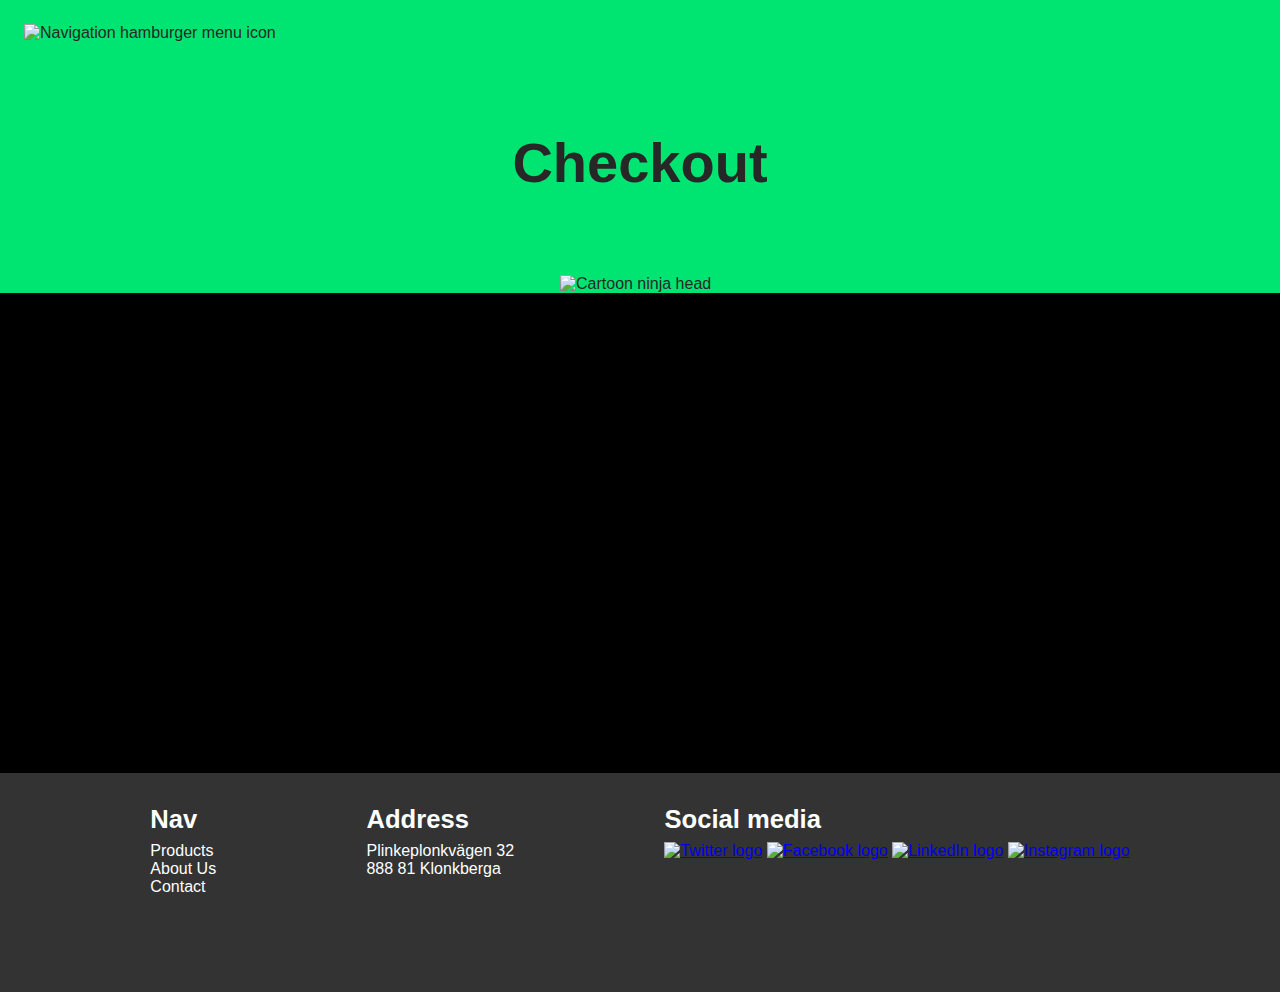
==== checkout.html @ 985f557e "Initial setup of header and footer elements present on all pages" ====
<!DOCTYPE html>
<html lang="en">
<head>
  <meta charset="UTF-8">
  <meta name="viewport" content="width=device-width, initial-scale=1.0">
  <link rel="stylesheet" href="index.css">
  <title>Poster Shop Checkout</title>
</head>
<body>
  <header>
    <nav>
      <img src="assets/navicon.svg" alt="Navigation hamburger menu icon">
    </nav>
    <h1>Checkout</h1>
    <img class="ninja-head" src="assets/ninjahead.svg" alt="Cartoon ninja head">
  </header>

  <main>

  </main>
  
  <footer>
    <section class="footer-nav">
      <h2>Nav</h2>
      <nav>
        <a href="index.html">Products</a>
        <a href="#">About Us</a>
        <a href="#">Contact</a>
      </nav>
    </section>
    <address>
      <h2>Address</h2>
      <ul>
        <li>Plinkeplonkvägen 32</li>
        <li>888 81 Klonkberga</li>
      </ul>
    </address>
    <section>
      <h2>Social media</h2>
      <a href="#"><img class="socials-logo" src="assets/logo-twitter.svg" alt="Twitter logo"></a>
      <a href="#"><img class="socials-logo" src="assets/logo-facebook.svg" alt="Facebook logo"></a>
      <a href="#"><img class="socials-logo" src="assets/logo-linkedin.svg" alt="LinkedIn logo"></a>
      <a href="#"><img class="socials-logo" src="assets/logo-instagram.svg" alt="Instagram logo"></a>
    </section>
  </footer>
</body>
</html>
---- index.css ----
:root {
    --bg-color: black;
    --brand-color: rgb(0, 228, 114);
    --accent-color: rgb(51, 51, 51);
    --dark-text: rgb(39, 39, 39);
    --light-text: white;
    --main-font: 'Segoe UI', Tahoma, Geneva, Verdana, sans-serif;
}

* {
    box-sizing: border-box;
    margin: 0;
    padding: 0;
}

body {
    background-color: var(--bg-color);
    font-family: var(--main-font);
    color: var(--light-text);
}

/* Header */
header {
    display: flex;
    flex-direction: column;
    /* justify-content: space-between; */
    align-items: center;
    background-color: var(--brand-color);
    color: var(--dark-text);
    height: 50%;
}

header > nav {
    align-self: flex-start;
    padding: 1.5rem;
}

header h1 {
    font-size: 3.5rem;
    padding: 4rem 0 5rem 0;
}

header .ninja-head {
    width: 10rem;
    height: auto;
}

/* Main */
main {
    height: 30rem;
    width: 100%;
}

/* Footer */
footer {
    display: flex;
    justify-content: space-evenly;
    background-color: var(--accent-color);
    padding: 2rem 0 6rem 0;
}

footer h2 {
    font-size: 1.6rem;
    margin-bottom: .5rem;
}

.footer-nav nav a {
    display: block;
    text-decoration: none;
    color: var(--light-text);
}

address {
    font-style: normal;
}

address > ul {
    list-style: none;
}
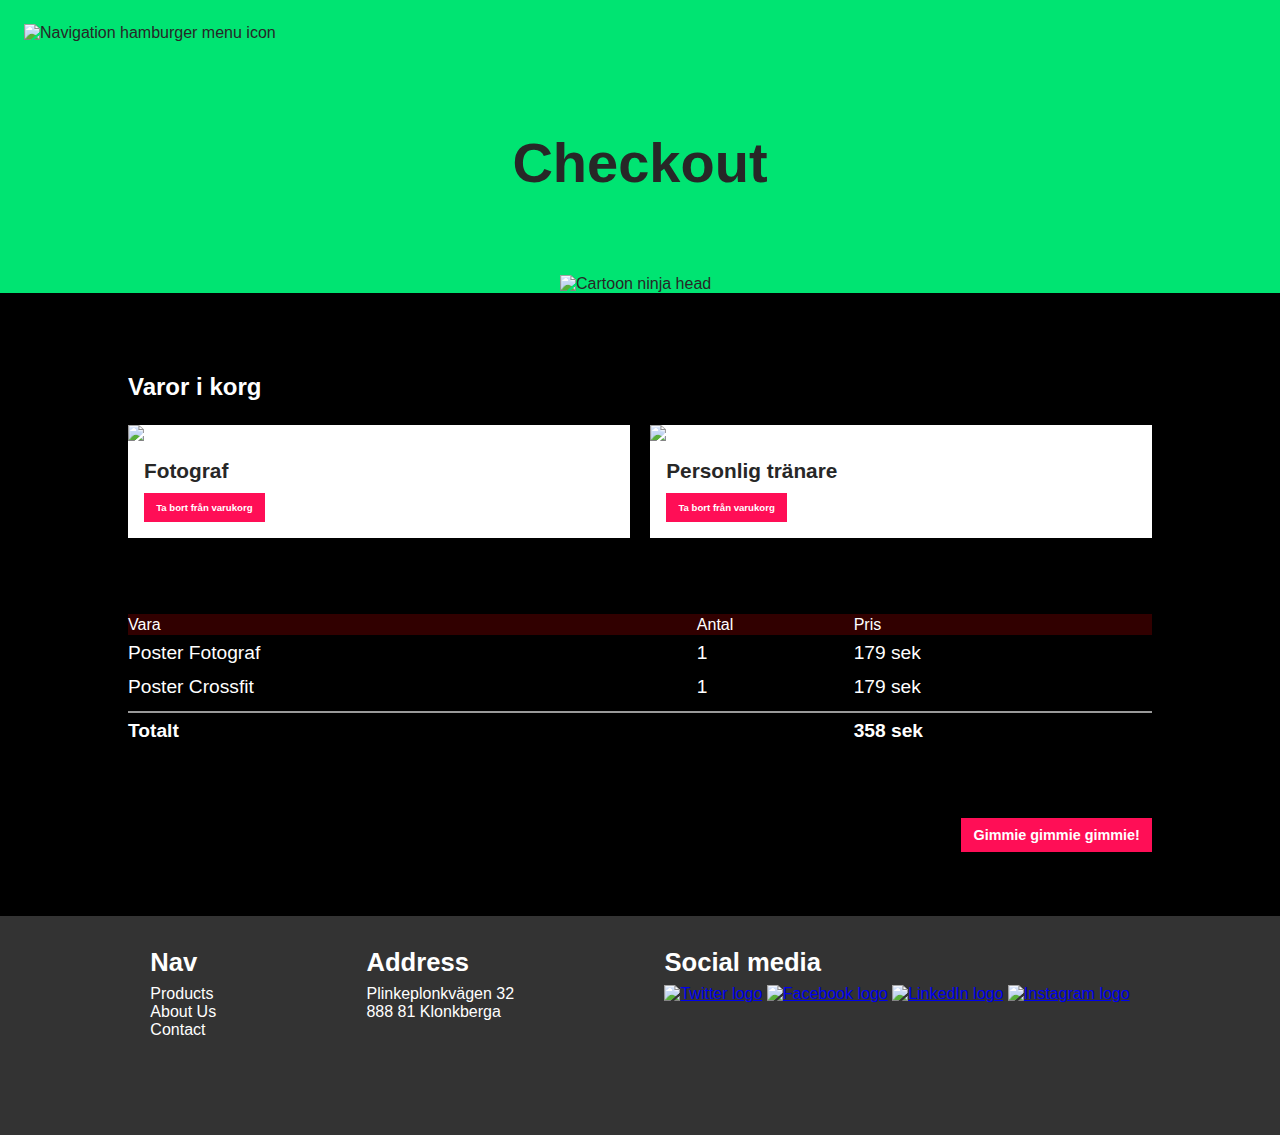
==== commit d94c60c3: "Added main content and CSS for Checkout page" ====
--- a/checkout.html
+++ b/checkout.html
@@ -16,9 +16,55 @@
   </header>
 
   <main>
+    <section class="checkout">
+      <h2>Varor i korg</h2>
+      <section class="checkout-cart">
+        <section class="card">
+          <img class="poster-image" src="assets/char-7.png" alt="Cartoon photographer">
+          <div class="card-info">
+            <h3>Fotograf</h3>
+            <button class="btn">Ta bort från varukorg</button>
+          </div>
+        </section>
+        <section class="card">
+          <img class="poster-image" src="assets/char-9.png" alt="Cartoon personal trainer">
+          <div class="card-info">
+            <h3>Personlig tränare</h3>
+            <button class="btn">Ta bort från varukorg</button>
+          </div>
+        </section>
+      </section>
+      <table class="checkout-table">
+        <thead>
+          <tr>
+            <th>Vara</th>
+            <th>Antal</th>
+            <th>Pris</th>
+          </tr>
+        </thead>
+        <tbody>
+          <tr>
+            <td>Poster Fotograf</td>
+            <td>1</td>
+            <td>179 sek</td>
+          </tr>
+          <tr>
+            <td>Poster Crossfit</td>
+            <td>1</td>
+            <td>179 sek</td>
+          </tr>
+        </tbody>
+        <tfoot>
+          <tr>
+            <td colspan="2">Totalt</td>
+            <td>358 sek</td>
+          </tr>
+        </tfoot>
+      </table>
+      <button class="btn purchase">Gimmie gimmie gimmie!</button>
+    </section>
+  </main>
 
-  </main>
-  
   <footer>
     <section class="footer-nav">
       <h2>Nav</h2>
--- a/index.css
+++ b/index.css
@@ -2,8 +2,10 @@
     --bg-color: black;
     --brand-color: rgb(0, 228, 114);
     --accent-color: rgb(51, 51, 51);
+    --bg-card: white;
     --dark-text: rgb(39, 39, 39);
     --light-text: white;
+    --button-color: rgb(255, 14, 86);
     --main-font: 'Segoe UI', Tahoma, Geneva, Verdana, sans-serif;
 }
 
@@ -23,7 +25,6 @@
 header {
     display: flex;
     flex-direction: column;
-    /* justify-content: space-between; */
     align-items: center;
     background-color: var(--brand-color);
     color: var(--dark-text);
@@ -46,9 +47,106 @@
 }
 
 /* Main */
-main {
-    height: 30rem;
+main > section.checkout {
+    display: flex;
+    flex-direction: column;
+    width: 80%;
+    margin: auto;
+}
+
+main > section.checkout > h2 {
+    margin: 5rem 0 1.5rem 0;
+}
+
+section.checkout > .checkout-cart {
+    margin-bottom: 3.5rem;
+    display: flex;
+    flex-flow: row wrap;
+    justify-content: space-between;
+}
+
+section.card {
+    background-color: var(--bg-card);
+    width: 49%;
+    margin-bottom: 2%;
+    display: flex;
+    flex-direction: column;
+}
+
+main .poster-image {
     width: 100%;
+}
+
+section.card > div.card-info {
+    display: flex;
+    flex-direction: column;
+    padding: 1rem;
+    height: 100%;
+}
+
+section.card h3 {
+    color: var(--dark-text);
+    margin-bottom: .6rem;
+    font-size: 1.3rem;
+}
+
+/* Table style */
+.checkout .checkout-table {
+    text-align: left;
+    width: 100%;
+    border-collapse: collapse;
+    font-size: 1.2rem;
+}
+
+.checkout-table thead {
+    background-color: rgba(163, 0, 0, 0.3);
+}
+
+.checkout-table thead th {
+    font-size: 1rem;
+    font-weight: lighter;
+    padding: 0.1rem 0;
+}
+
+.checkout-table th,
+.checkout-table td {
+    padding: .4rem 0;
+}
+
+.checkout-table tr:last-child > td {
+    padding-bottom: .8rem;
+}
+
+.checkout-table tfoot {
+    border-top: 2px solid rgba(255, 255, 255, 0.6);
+    font-weight: 600;
+}
+
+/* Button style */
+.btn {
+    color: var(--light-text);
+    background-color: var(--button-color);
+    padding: .5rem .7rem;
+    border: none;
+    font-weight: bolder;
+    font-size: .9rem;
+    cursor: pointer;
+    border: 1px solid var(--button-color);
+}
+
+.btn:hover {
+    background-color: var(--light-text);
+    color: var(--button-color);
+}
+
+.btn.purchase {
+    align-self: flex-end;
+    margin: 4rem 0;
+}
+
+.card .btn {
+    font-size: .6rem;
+    margin: auto auto 0 0;
 }
 
 /* Footer */
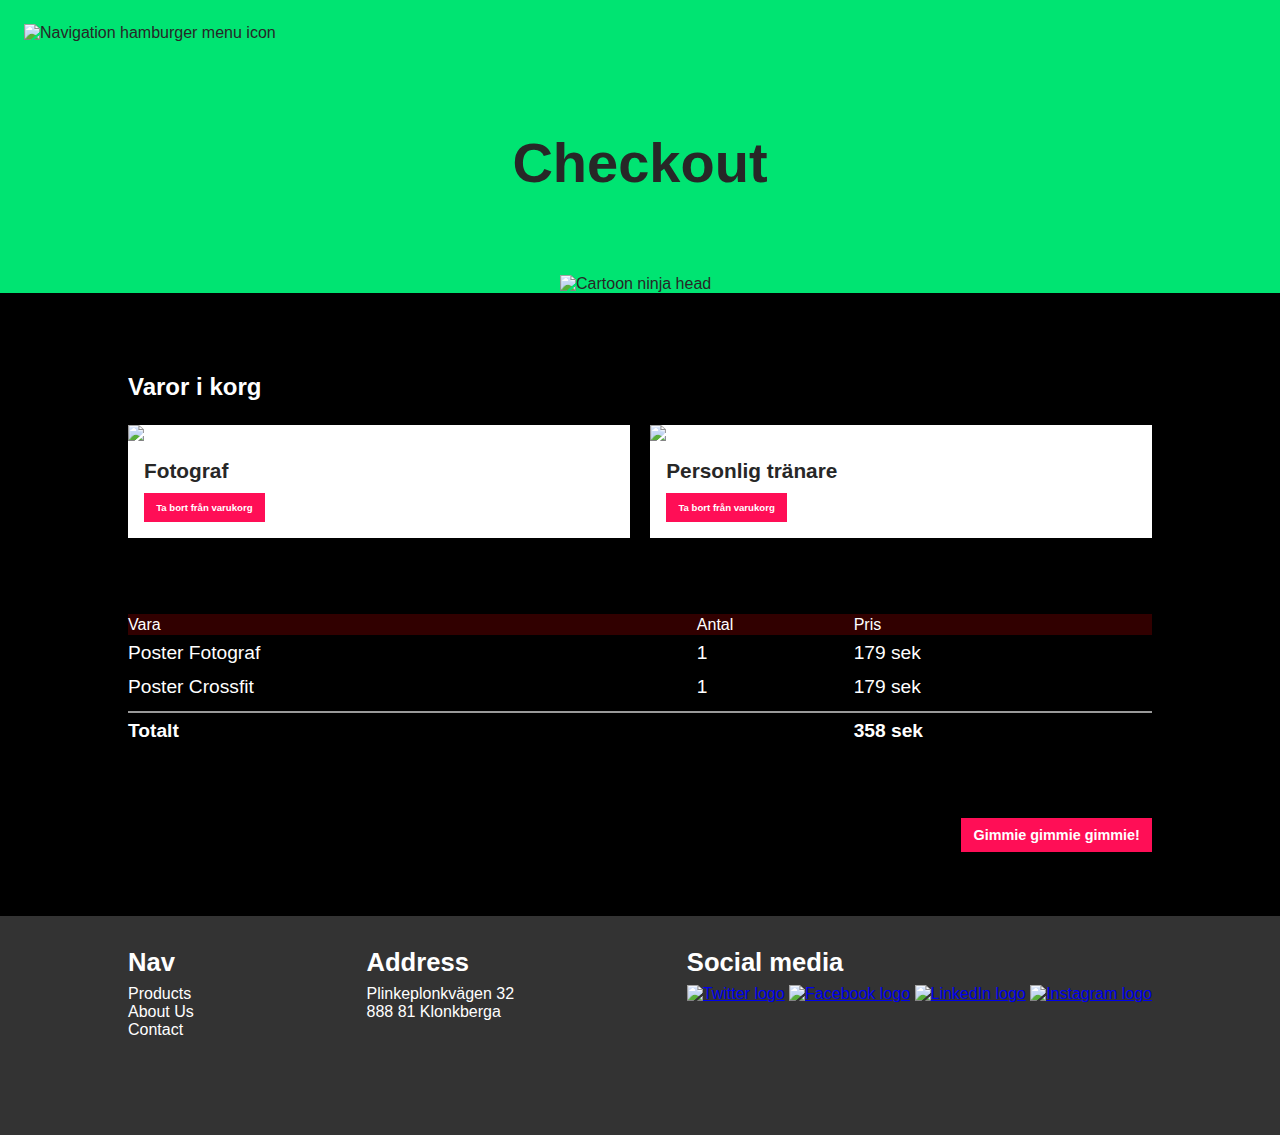
==== commit 8b9ebbd9: "Put width rule on main instead of section inside it. Changed card tag to article for semantic improv" ====
--- a/checkout.html
+++ b/checkout.html
@@ -19,20 +19,20 @@
     <section class="checkout">
       <h2>Varor i korg</h2>
       <section class="checkout-cart">
-        <section class="card">
+        <article class="card">
           <img class="poster-image" src="assets/char-7.png" alt="Cartoon photographer">
           <div class="card-info">
             <h3>Fotograf</h3>
             <button class="btn">Ta bort från varukorg</button>
           </div>
-        </section>
-        <section class="card">
+        </article>
+        <article class="card">
           <img class="poster-image" src="assets/char-9.png" alt="Cartoon personal trainer">
           <div class="card-info">
             <h3>Personlig tränare</h3>
             <button class="btn">Ta bort från varukorg</button>
           </div>
-        </section>
+        </article>
       </section>
       <table class="checkout-table">
         <thead>
--- a/index.css
+++ b/index.css
@@ -47,11 +47,14 @@
 }
 
 /* Main */
+main {
+    width: 80%;
+    margin: auto;
+}
+
 main > section.checkout {
     display: flex;
     flex-direction: column;
-    width: 80%;
-    margin: auto;
 }
 
 main > section.checkout > h2 {
@@ -65,7 +68,7 @@
     justify-content: space-between;
 }
 
-section.card {
+article.card {
     background-color: var(--bg-card);
     width: 49%;
     margin-bottom: 2%;
@@ -77,14 +80,14 @@
     width: 100%;
 }
 
-section.card > div.card-info {
+article.card > div.card-info {
     display: flex;
     flex-direction: column;
     padding: 1rem;
     height: 100%;
 }
 
-section.card h3 {
+article.card h3 {
     color: var(--dark-text);
     margin-bottom: .6rem;
     font-size: 1.3rem;
@@ -152,9 +155,9 @@
 /* Footer */
 footer {
     display: flex;
-    justify-content: space-evenly;
+    justify-content: space-between;
     background-color: var(--accent-color);
-    padding: 2rem 0 6rem 0;
+    padding: 2rem 10% 6rem 10%;
 }
 
 footer h2 {
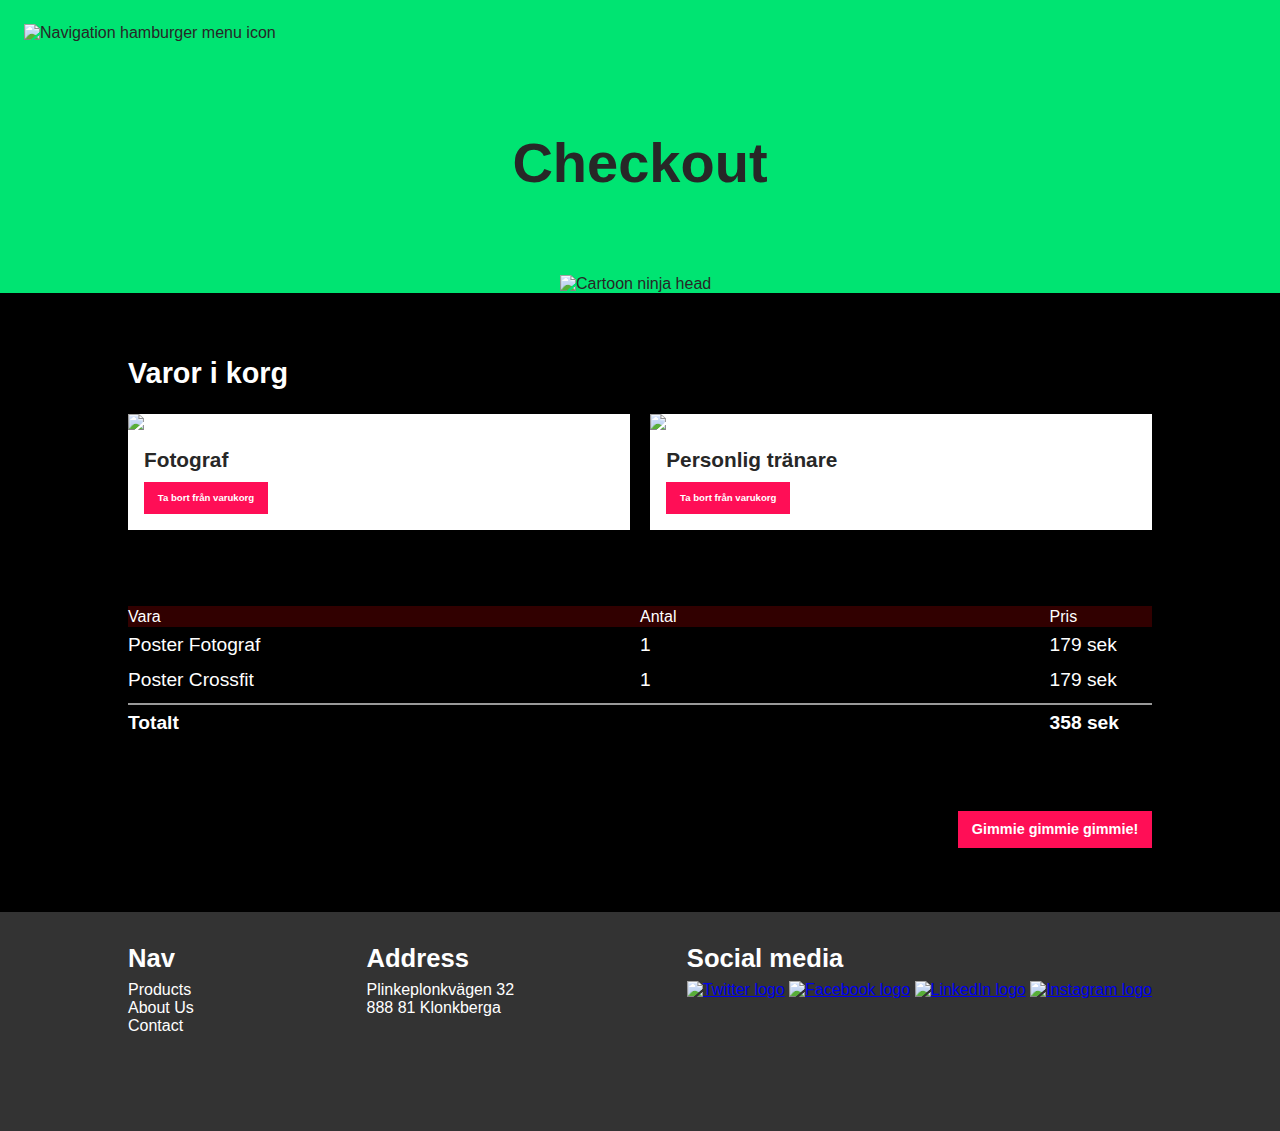
==== commit 31da1cfb: "Made table look closer to reference" ====
--- a/checkout.html
+++ b/checkout.html
@@ -35,6 +35,11 @@
         </article>
       </section>
       <table class="checkout-table">
+        <colgroup>
+          <col class="col1" span="1">
+          <col class="col2" span="1">
+          <col class="col3" span="1">
+        </colgroup>
         <thead>
           <tr>
             <th>Vara</th>
--- a/index.css
+++ b/index.css
@@ -29,6 +29,7 @@
     background-color: var(--brand-color);
     color: var(--dark-text);
     height: 50%;
+    margin-bottom: 4rem;
 }
 
 header > nav {
@@ -52,13 +53,15 @@
     margin: auto;
 }
 
+/* Main > Checkout */
 main > section.checkout {
     display: flex;
     flex-direction: column;
 }
 
 main > section.checkout > h2 {
-    margin: 5rem 0 1.5rem 0;
+    font-size: 1.8rem;
+    margin-bottom: 1.5rem;
 }
 
 section.checkout > .checkout-cart {
@@ -76,21 +79,56 @@
     flex-direction: column;
 }
 
-main .poster-image {
-    width: 100%;
-}
-
-article.card > div.card-info {
+article.card > div.card-info,
+article.card-small > div.card-info {
     display: flex;
     flex-direction: column;
     padding: 1rem;
     height: 100%;
+}
+
+article.card-small > div.card-info {
+    padding: 0;
 }
 
 article.card h3 {
     color: var(--dark-text);
     margin-bottom: .6rem;
     font-size: 1.3rem;
+}
+
+/* Main > index */
+main > section.posters-small {
+    display: flex;
+    flex-flow: row wrap;
+    gap: 5%;
+}
+
+article.card-small {
+    width: 30%; 
+    margin-bottom: 5%;
+    display: flex;
+    flex-direction: column;
+}
+
+article.card-small h3 {
+    font-size: 1.6rem;
+    margin: .6rem 0;
+}
+
+section.posters-large {
+    margin: 3rem 0 6rem 0;
+    display: flex;
+    flex-flow: row wrap;
+    justify-content: space-between;
+}
+
+article .card-desc {
+    margin-bottom: 3rem;
+}
+
+section.posters-large > .card p {
+    color: var(--dark-text);
 }
 
 /* Table style */
@@ -101,6 +139,16 @@
     font-size: 1.2rem;
 }
 
+.checkout-table .col1 {
+    width: 50%;
+}
+.checkout-table .col2 {
+    width: 40%;
+}
+.checkout-table .col3 {
+    width: 10%;
+}
+
 .checkout-table thead {
     background-color: rgba(163, 0, 0, 0.3);
 }
@@ -125,11 +173,15 @@
     font-weight: 600;
 }
 
+.checkout-table tr:hover:not(thead > tr) {
+    background-color: var(--button-color);
+}
+
 /* Button style */
 .btn {
     color: var(--light-text);
     background-color: var(--button-color);
-    padding: .5rem .7rem;
+    padding: .6rem .8rem;
     border: none;
     font-weight: bolder;
     font-size: .9rem;
@@ -147,9 +199,19 @@
     margin: 4rem 0;
 }
 
-.card .btn {
+.card .btn,
+.card-small .btn {
     font-size: .6rem;
     margin: auto auto 0 0;
+}
+
+.card-small .btn {
+    padding: .4rem .8rem;
+}
+
+section.posters-small .btn,
+section.posters-large .btn {
+    border-radius: 0.2rem;
 }
 
 /* Footer */
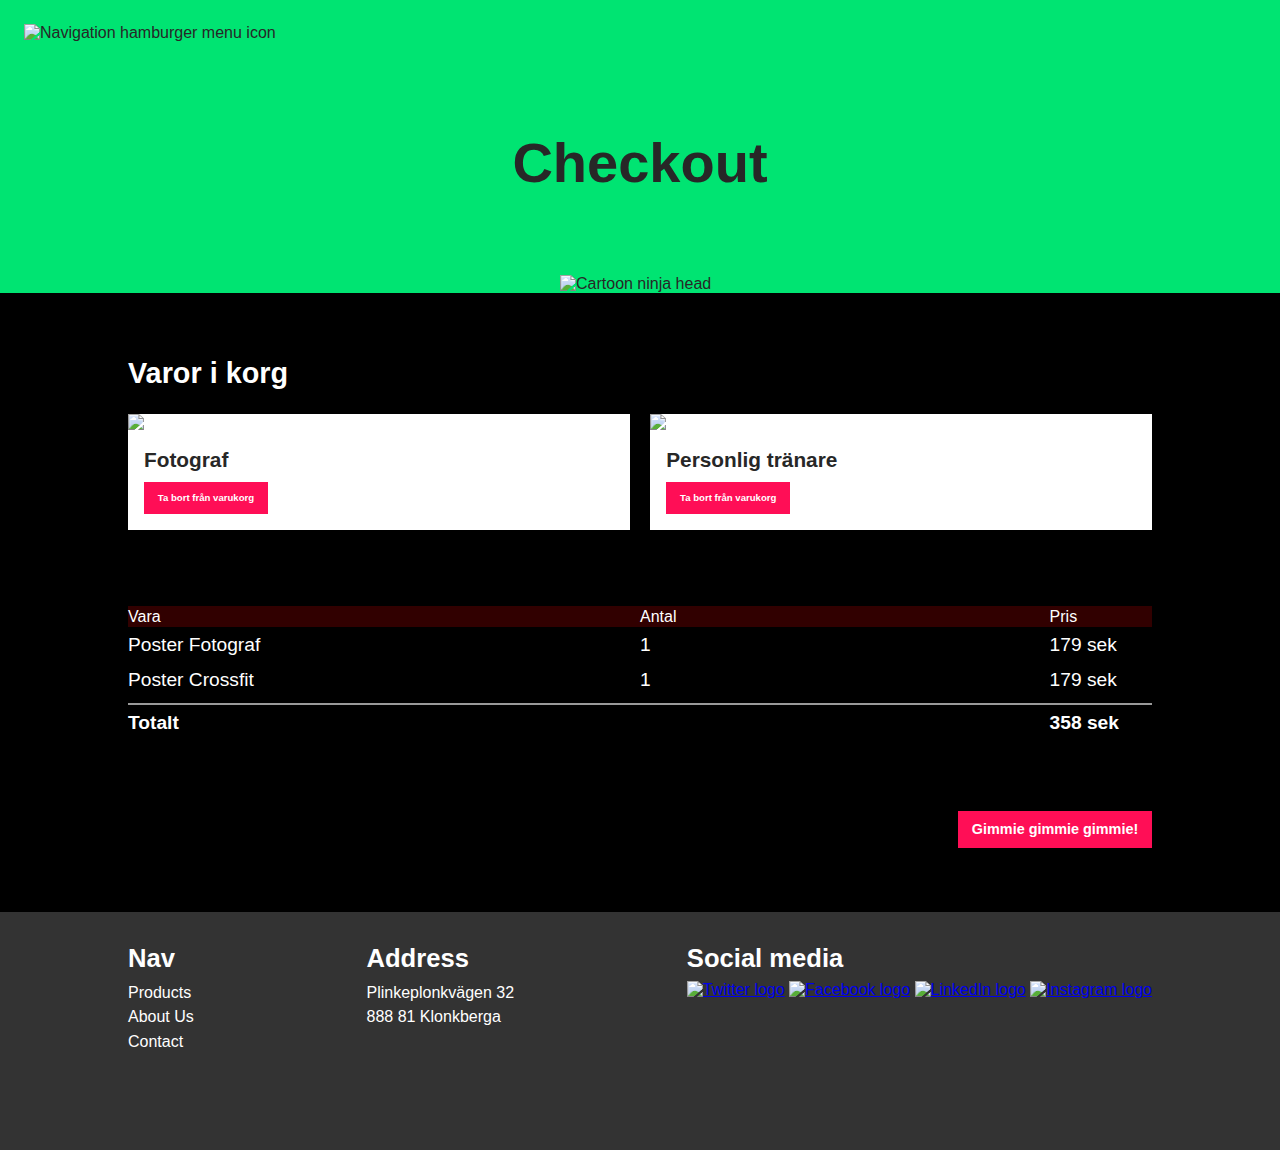
==== commit f6367bf9: "Placed img tags inside figure tags for semantic reasons. Switched divs for sections for semantic rea" ====
--- a/checkout.html
+++ b/checkout.html
@@ -9,10 +9,14 @@
 <body>
   <header>
     <nav>
-      <img src="assets/navicon.svg" alt="Navigation hamburger menu icon">
+      <figure>
+        <img src="assets/navicon.svg" alt="Navigation hamburger menu icon">
+      </figure>
     </nav>
     <h1>Checkout</h1>
-    <img class="ninja-head" src="assets/ninjahead.svg" alt="Cartoon ninja head">
+    <figure>
+      <img class="ninja-head" src="assets/ninjahead.svg" alt="Cartoon ninja head">
+    </figure>
   </header>
 
   <main>
@@ -20,18 +24,22 @@
       <h2>Varor i korg</h2>
       <section class="checkout-cart">
         <article class="card">
-          <img class="poster-image" src="assets/char-7.png" alt="Cartoon photographer">
-          <div class="card-info">
+          <figure>
+            <img class="poster-image" src="assets/char-7.png" alt="Cartoon photographer">
+          </figure>
+          <section class="card-info">
             <h3>Fotograf</h3>
             <button class="btn">Ta bort från varukorg</button>
-          </div>
+          </section>
         </article>
         <article class="card">
-          <img class="poster-image" src="assets/char-9.png" alt="Cartoon personal trainer">
-          <div class="card-info">
+          <figure>
+            <img class="poster-image" src="assets/char-9.png" alt="Cartoon personal trainer">
+          </figure>
+          <section class="card-info">
             <h3>Personlig tränare</h3>
             <button class="btn">Ta bort från varukorg</button>
-          </div>
+          </section>
         </article>
       </section>
       <table class="checkout-table">
--- a/index.css
+++ b/index.css
@@ -45,6 +45,7 @@
 header .ninja-head {
     width: 10rem;
     height: auto;
+    display: block;
 }
 
 /* Main */
@@ -79,15 +80,19 @@
     flex-direction: column;
 }
 
-article.card > div.card-info,
-article.card-small > div.card-info {
+figure .poster-image {
+    width: 100%;
+}
+
+article.card > section.card-info,
+article.card-small > section.card-info {
     display: flex;
     flex-direction: column;
     padding: 1rem;
     height: 100%;
 }
 
-article.card-small > div.card-info {
+article.card-small > section.card-info {
     padding: 0;
 }
 
@@ -142,9 +147,11 @@
 .checkout-table .col1 {
     width: 50%;
 }
+
 .checkout-table .col2 {
     width: 40%;
 }
+
 .checkout-table .col3 {
     width: 10%;
 }
@@ -231,6 +238,7 @@
     display: block;
     text-decoration: none;
     color: var(--light-text);
+    padding: .2rem 0;
 }
 
 address {
@@ -239,4 +247,8 @@
 
 address > ul {
     list-style: none;
+}
+
+address > ul li {
+    padding: .2rem 0;
 }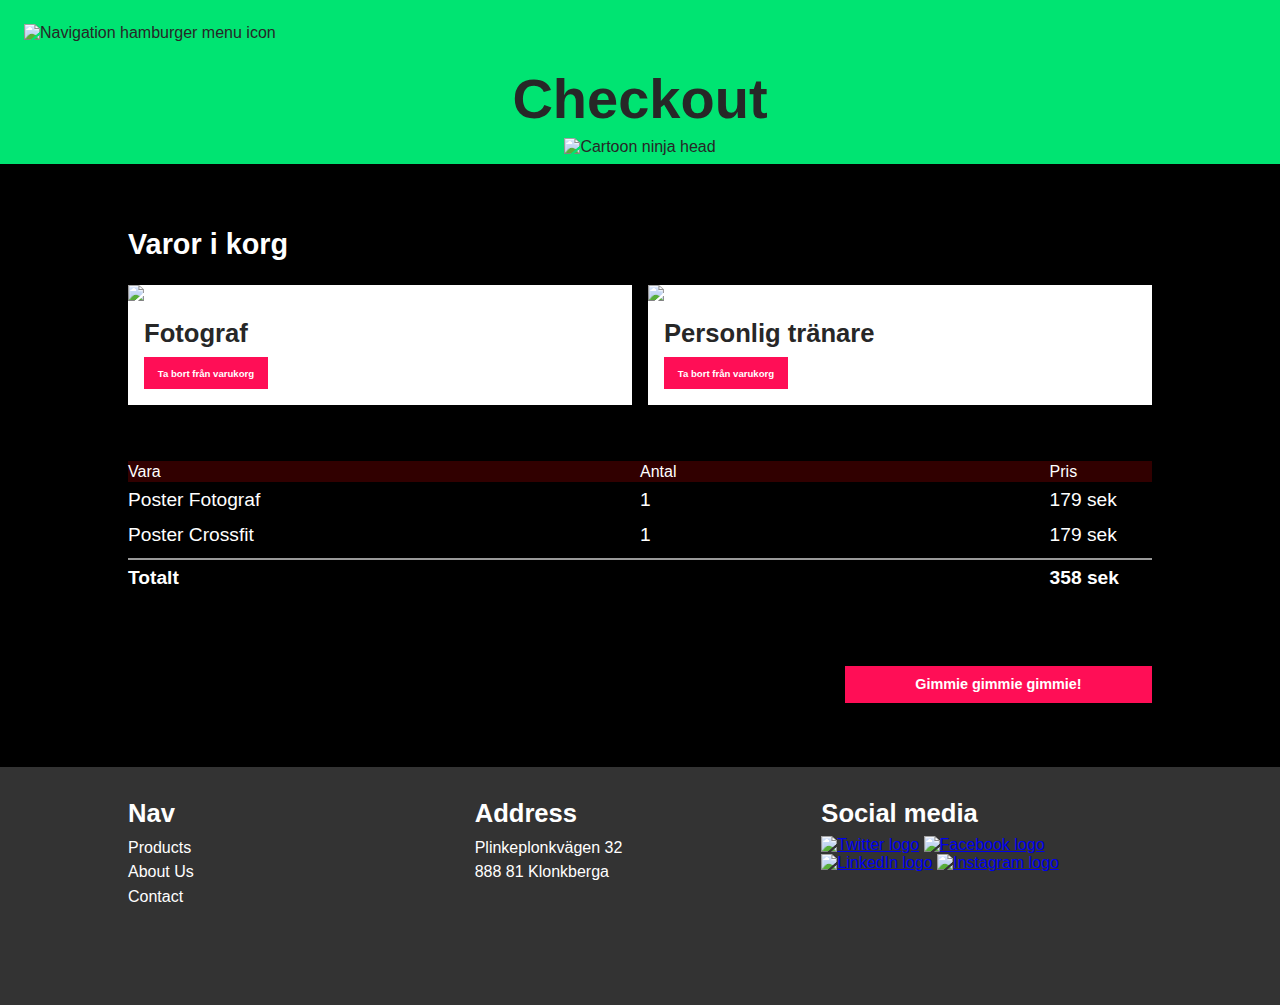
==== commit 3e66f99d: "Cleaned up CSS, reduced duplication of shared styles" ====
--- a/checkout.html
+++ b/checkout.html
@@ -23,7 +23,7 @@
     <section class="checkout">
       <h2>Varor i korg</h2>
       <section class="checkout-cart">
-        <article class="card">
+        <article class="card large">
           <figure>
             <img class="poster-image" src="assets/char-7.png" alt="Cartoon photographer">
           </figure>
@@ -32,7 +32,7 @@
             <button class="btn">Ta bort från varukorg</button>
           </section>
         </article>
-        <article class="card">
+        <article class="card large">
           <figure>
             <img class="poster-image" src="assets/char-9.png" alt="Cartoon personal trainer">
           </figure>
--- a/index.css
+++ b/index.css
@@ -19,125 +19,150 @@
     background-color: var(--bg-color);
     font-family: var(--main-font);
     color: var(--light-text);
+    display: grid;
+    grid-template-areas: 
+        "header"
+        "main  "
+        "footer";
+    
+    gap: 4rem;
 }
 
 /* Header */
 header {
-    display: flex;
-    flex-direction: column;
+    grid-area: header;
+
+    display: grid;
+    grid-template-rows: auto 2fr 1fr;
+    justify-items: center;
     align-items: center;
+
     background-color: var(--brand-color);
     color: var(--dark-text);
-    height: 50%;
-    margin-bottom: 4rem;
 }
 
 header > nav {
-    align-self: flex-start;
     padding: 1.5rem;
+    justify-self: start;
+    cursor: pointer;
 }
 
 header h1 {
     font-size: 3.5rem;
-    padding: 4rem 0 5rem 0;
 }
 
 header .ninja-head {
-    width: 10rem;
-    height: auto;
     display: block;
 }
 
 /* Main */
 main {
+    grid-area: main;
     width: 80%;
     margin: auto;
 }
 
 /* Main > Checkout */
-main > section.checkout {
-    display: flex;
-    flex-direction: column;
-}
-
-main > section.checkout > h2 {
+section.checkout {
+    display: grid;
+    grid-template-columns: repeat(2, 1fr);
+}
+
+section.checkout > h2 {
+    grid-column: span 2;
     font-size: 1.8rem;
     margin-bottom: 1.5rem;
 }
 
 section.checkout > .checkout-cart {
+    display: grid;
+    /* grid-template-columns: subgrid; */
+    grid-template-columns: repeat(auto-fit, minmax(clamp(10rem, 38vw, 30rem), 1fr));
+    grid-column: span 2;
+    gap: 1rem;
+
     margin-bottom: 3.5rem;
-    display: flex;
-    flex-flow: row wrap;
-    justify-content: space-between;
-}
-
-article.card {
-    background-color: var(--bg-card);
-    width: 49%;
-    margin-bottom: 2%;
-    display: flex;
-    flex-direction: column;
+}
+
+/* General (Common) card styles */
+.card {
+    display: grid;
+    grid-template-rows: max-content 1fr;
+    grid-template-areas:
+        "figure " 
+        "info   ";
+}
+
+article.card figure {
+    grid-area: figure;
 }
 
 figure .poster-image {
     width: 100%;
 }
 
-article.card > section.card-info,
-article.card-small > section.card-info {
-    display: flex;
-    flex-direction: column;
+article.card .card-info {
+    grid-area: info;
+    display: grid;
+    grid-template-rows: auto;
     padding: 1rem;
-    height: 100%;
-}
-
-article.card-small > section.card-info {
-    padding: 0;
 }
 
 article.card h3 {
     color: var(--dark-text);
     margin-bottom: .6rem;
-    font-size: 1.3rem;
-}
-
-/* Main > index */
-main > section.posters-small {
-    display: flex;
-    flex-flow: row wrap;
-    gap: 5%;
-}
-
-article.card-small {
-    width: 30%; 
-    margin-bottom: 5%;
-    display: flex;
-    flex-direction: column;
-}
-
-article.card-small h3 {
     font-size: 1.6rem;
-    margin: .6rem 0;
-}
-
-section.posters-large {
-    margin: 3rem 0 6rem 0;
-    display: flex;
-    flex-flow: row wrap;
-    justify-content: space-between;
 }
 
 article .card-desc {
     margin-bottom: 3rem;
 }
 
-section.posters-large > .card p {
+/* Card large styles */
+article.card.large {
+    grid-column: span 1;
+    background-color: var(--bg-card);
+}
+
+article.card .card-info {
     color: var(--dark-text);
+}
+
+/* Card small styles */
+article.card.small {
+    grid-column: span 2;
+    background-color: var(--bg-color);
+}
+
+article.card.small .card-info {
+    padding: 0;
+    color: var(--light-text);
+}
+
+article.card.small h3 {
+    margin: .6rem 0;
+    color: var(--light-text);
+}
+
+/* Main > index */
+section.posters-small {
+    display: grid;
+    grid-template-columns: repeat(auto-fit, minmax(clamp(10rem, 10vw, 20rem), 1fr));
+    gap: 4rem 1.5rem;
+    margin-block: 2rem 6rem;
+}
+
+section.posters-large {
+    display: grid;
+    grid-template-columns: repeat(auto-fit, minmax(clamp(10rem, 38vw, 30rem), 1fr));
+    gap: 1.5rem;
+    margin-bottom: 4rem;
 }
 
 /* Table style */
 .checkout .checkout-table {
+    grid-column: span 2;
+
     text-align: left;
     width: 100%;
     border-collapse: collapse;
@@ -202,8 +227,10 @@
 }
 
 .btn.purchase {
-    align-self: flex-end;
-    margin: 4rem 0;
+    grid-column: 2;
+    margin-top: 4rem;
+    width: clamp(50%, 60%, 100%);
+    justify-self: end;
 }
 
 .card .btn,
@@ -223,8 +250,13 @@
 
 /* Footer */
 footer {
-    display: flex;
-    justify-content: space-between;
+    grid-area: footer;
+
+    display: grid;
+    grid-template-columns: repeat(auto-fit, minmax(160px, 1fr));
+    grid-auto-rows: 1fr;
+    gap: 1rem;
+
     background-color: var(--accent-color);
     padding: 2rem 10% 6rem 10%;
 }
